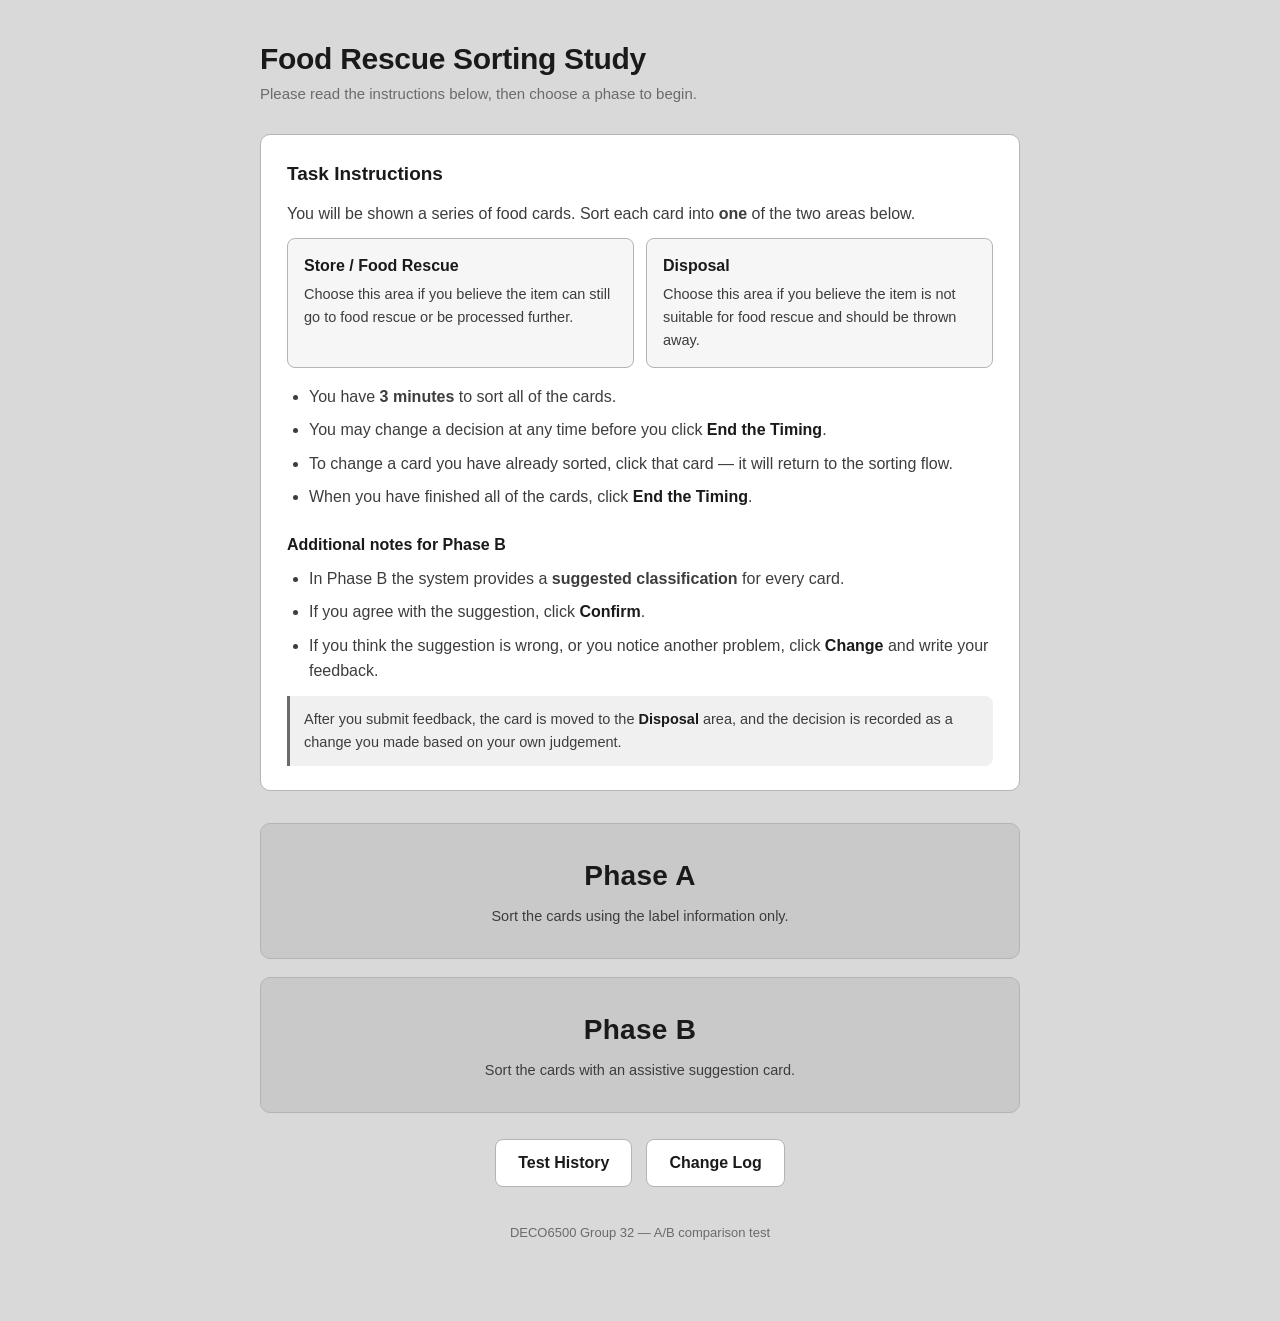
==== index.html @ 905b849f "Add Food Rescue Sorting Study prototype Static A/B test for DECO6500 Group 32: Phase A judges produc" ====
<!DOCTYPE html>
<html lang="en">
<head>
  <meta charset="UTF-8">
  <meta name="viewport" content="width=device-width, initial-scale=1">
  <title>Food Rescue Sorting Study — DECO6500 Group 32</title>
  <link rel="stylesheet" href="styles.css">
  <link rel="stylesheet" href="phase.css">
</head>
<body>
  <main class="page">
    <h1 class="page-title">Food Rescue Sorting Study</h1>
    <p class="page-subtitle">Please read the instructions below, then choose a phase to begin.</p>

    <section class="instructions">
      <h2>Task Instructions</h2>
      <p>You will be shown a series of food cards. Sort each card into <strong>one</strong> of the two areas below.</p>

      <div class="zones">
        <div class="zone">
          <span class="zone-name">Store / Food Rescue</span>
          <p>Choose this area if you believe the item can still go to food rescue or be processed further.</p>
        </div>
        <div class="zone">
          <span class="zone-name">Disposal</span>
          <p>Choose this area if you believe the item is not suitable for food rescue and should be thrown away.</p>
        </div>
      </div>

      <ul>
        <li>You have <strong>3 minutes</strong> to sort all of the cards.</li>
        <li>You may change a decision at any time before you click <span class="ui-label">End the Timing</span>.</li>
        <li>To change a card you have already sorted, click that card — it will return to the sorting flow.</li>
        <li>When you have finished all of the cards, click <span class="ui-label">End the Timing</span>.</li>
      </ul>

      <h3>Additional notes for Phase B</h3>
      <ul>
        <li>In Phase B the system provides a <strong>suggested classification</strong> for every card.</li>
        <li>If you agree with the suggestion, click <span class="ui-label">Confirm</span>.</li>
        <li>If you think the suggestion is wrong, or you notice another problem, click <span class="ui-label">Change</span> and write your feedback.</li>
      </ul>
      <p class="note">After you submit feedback, the card is moved to the <span class="ui-label">Disposal</span> area, and the decision is recorded as a change you made based on your own judgement.</p>
    </section>

    <nav class="phase-choice" aria-label="Choose a phase">
      <a class="phase-btn phase-btn--a" href="phase-a.html">
        <span class="phase-name">Phase A</span>
        <span class="phase-hint">Sort the cards using the label information only.</span>
      </a>

      <a class="phase-btn phase-btn--b" href="phase-b.html">
        <span class="phase-name">Phase B</span>
        <span class="phase-hint">Sort the cards with an assistive suggestion card.</span>
      </a>
    </nav>

    <div class="log-actions">
      <button class="btn" id="history-btn" type="button">Test History</button>
      <button class="btn" id="log-btn" type="button">Change Log</button>
    </div>

    <p class="page-footer">DECO6500 Group 32 — A/B comparison test</p>
  </main>

  <!-- ---------- Test history ---------- -->
  <div class="overlay" id="history-overlay" hidden>
    <div class="modal modal--table" role="dialog" aria-modal="true" aria-labelledby="history-title">
      <h2 id="history-title">Test History</h2>
      <p>Every completed run, newest first.</p>
      <div class="table-scroll" id="history-body"></div>
      <div class="modal-actions">
        <button class="btn btn--primary" id="history-close" type="button">Close</button>
        <button class="btn" id="history-clear" type="button">Clear history</button>
      </div>
    </div>
  </div>

  <!-- ---------- Change log ---------- -->
  <div class="overlay" id="log-overlay" hidden>
    <div class="modal modal--wide" role="dialog" aria-modal="true" aria-labelledby="log-title">
      <h2 id="log-title">Change Log</h2>
      <p>Every time a participant changed the app's suggestion in Phase B.</p>
      <div class="log-list" id="log-list"></div>
      <div class="modal-actions">
        <button class="btn btn--primary" id="log-close" type="button">Close</button>
        <button class="btn" id="log-clear" type="button">Clear log</button>
      </div>
    </div>
  </div>

  <script src="shared.js"></script>
  <script src="home.js"></script>
</body>
</html>
---- styles.css ----
/* ==========================================================
   DECO6500 Group 32 — Food Rescue Sorting Study
   Shared stylesheet (used by index.html and the phase pages)
   ========================================================== */

:root {
  --bg: #d9d9d9;
  --surface: #ffffff;
  --surface-muted: #c9c9c9;
  --ink: #1a1a1a;
  --ink-soft: #3d3d3d;
  --ink-faint: #6b6b6b;
  --line: #b4b4b4;
  --accent-a: #2f6f4f;
  --accent-a-dark: #245840;
  --accent-b: #2f4f7f;
  --accent-b-dark: #243d63;
  --radius: 10px;
  --maxw: 760px;
}

* {
  box-sizing: border-box;
}

body {
  margin: 0;
  padding: 40px 20px 64px;
  background: var(--bg);
  color: var(--ink);
  font-family: "Segoe UI", "Helvetica Neue", Arial, "Microsoft YaHei", sans-serif;
  font-size: 16px;
  line-height: 1.6;
}

.page {
  max-width: var(--maxw);
  margin: 0 auto;
}

/* ---------- Header ---------- */

.page-title {
  margin: 0 0 4px;
  font-size: 30px;
  line-height: 1.25;
  letter-spacing: -0.01em;
}

.page-subtitle {
  margin: 0 0 28px;
  color: var(--ink-faint);
  font-size: 15px;
}

/* ---------- Instruction blocks ---------- */

.instructions {
  background: var(--surface);
  border: 1px solid var(--line);
  border-radius: var(--radius);
  padding: 24px 26px;
  margin-bottom: 20px;
}

.instructions h2 {
  margin: 0 0 12px;
  font-size: 19px;
}

.instructions h3 {
  margin: 22px 0 8px;
  font-size: 16px;
}

.instructions p {
  margin: 0 0 12px;
  color: var(--ink-soft);
}

.instructions p:last-child,
.instructions ul:last-child,
.instructions ol:last-child {
  margin-bottom: 0;
}

.instructions ul,
.instructions ol {
  margin: 0 0 12px;
  padding-left: 22px;
  color: var(--ink-soft);
}

.instructions li {
  margin-bottom: 8px;
}

.instructions li:last-child {
  margin-bottom: 0;
}

/* The two sorting destinations, described as a small definition list */
.zones {
  display: grid;
  gap: 12px;
  grid-template-columns: 1fr 1fr;
  margin: 0 0 16px;
}

.zone {
  border: 1px solid var(--line);
  border-radius: 8px;
  padding: 14px 16px;
  background: #f6f6f6;
}

.zone .zone-name {
  display: block;
  margin-bottom: 4px;
  font-weight: 700;
}

.zone p {
  margin: 0;
  font-size: 14.5px;
}

.note {
  margin-top: 16px;
  padding: 12px 14px;
  border-left: 3px solid var(--ink-faint);
  background: #f0f0f0;
  border-radius: 0 8px 8px 0;
  font-size: 14.5px;
  color: var(--ink-soft);
}

kbd,
.ui-label {
  font-family: inherit;
  font-weight: 700;
  color: var(--ink);
}

/* ---------- Phase buttons ---------- */

.phase-choice {
  display: grid;
  gap: 18px;
  margin-top: 32px;
}

.phase-btn {
  display: block;
  width: 100%;
  padding: 30px 26px;
  border: 1px solid var(--line);
  border-radius: var(--radius);
  background: var(--surface-muted);
  color: var(--ink);
  font: inherit;
  text-align: center;
  text-decoration: none;
  cursor: pointer;
  transition: transform 0.12s ease, box-shadow 0.12s ease, background 0.12s ease;
}

.phase-btn:hover,
.phase-btn:focus-visible {
  background: #bfbfbf;
  transform: translateY(-2px);
  box-shadow: 0 6px 16px rgba(0, 0, 0, 0.16);
  outline: none;
}

.phase-btn:active {
  transform: translateY(0);
  box-shadow: none;
}

.phase-btn .phase-name {
  display: block;
  font-size: 28px;
  font-weight: 700;
  letter-spacing: 0.01em;
}

.phase-btn .phase-hint {
  display: block;
  margin-top: 6px;
  font-size: 14.5px;
  color: var(--ink-soft);
}

.phase-btn--a:hover,
.phase-btn--a:focus-visible {
  border-color: var(--accent-a);
}

.phase-btn--b:hover,
.phase-btn--b:focus-visible {
  border-color: var(--accent-b);
}

.page-footer {
  margin-top: 36px;
  text-align: center;
  font-size: 13px;
  color: var(--ink-faint);
}

/* ---------- Small screens ---------- */

@media (max-width: 560px) {
  body {
    padding: 24px 14px 48px;
  }

  .page-title {
    font-size: 24px;
  }

  .instructions {
    padding: 18px;
  }

  .zones {
    grid-template-columns: 1fr;
  }

  .phase-btn {
    padding: 24px 18px;
  }

  .phase-btn .phase-name {
    font-size: 24px;
  }
}
---- phase.css ----
/* ==========================================================
   DECO6500 Group 32 — Food Rescue Sorting Study
   Layout shared by the Phase A / Phase B test screens.
   Depends on the design tokens declared in styles.css.
   ========================================================== */

:root {
  --zone-store: #e2f4e8;
  --zone-store-line: #9ec9ae;
  --zone-discard: #f8f6cf;
  --zone-discard-line: #cfc98a;
  --slot: #e0ecf8;
  --slot-line: #b6cde4;
}

.page--test {
  max-width: 900px;
}

/* ---------- Timer bar ---------- */

.timer-bar {
  display: flex;
  align-items: center;
  justify-content: center;
  gap: 16px;
  margin-bottom: 24px;
}

.timer {
  font-size: 28px;
  font-weight: 700;
  letter-spacing: 0.02em;
  font-variant-numeric: tabular-nums;
}

.timer--running {
  color: var(--accent-a-dark);
}

.timer--warning {
  color: #a3341f;
}

.timer-label {
  font-size: 15px;
  color: var(--ink-faint);
}

/* ---------- Buttons ---------- */

.btn {
  padding: 10px 22px;
  border: 1px solid var(--line);
  border-radius: 8px;
  background: var(--surface);
  color: var(--ink);
  font: inherit;
  font-weight: 600;
  cursor: pointer;
  transition: background 0.12s ease, box-shadow 0.12s ease, transform 0.12s ease;
}

.btn:hover:not(:disabled) {
  background: #f0f0f0;
  box-shadow: 0 2px 8px rgba(0, 0, 0, 0.12);
}

.btn:active:not(:disabled) {
  transform: translateY(1px);
  box-shadow: none;
}

.btn:disabled {
  opacity: 0.45;
  cursor: not-allowed;
}

.btn--primary {
  background: var(--accent-a);
  border-color: var(--accent-a-dark);
  color: #fff;
}

.btn--primary:hover:not(:disabled) {
  background: var(--accent-a-dark);
}

.btn--store {
  background: var(--zone-store);
  border-color: var(--zone-store-line);
}

.btn--discard {
  background: var(--zone-discard);
  border-color: var(--zone-discard-line);
}

.btn--wide {
  min-width: 260px;
  padding: 16px 28px;
  font-size: 18px;
}

/* ---------- Sorting zones ---------- */

.zone-row {
  display: grid;
  grid-template-columns: 1fr 1fr;
  gap: 20px;
  margin-bottom: 26px;
}

.drop-zone {
  min-height: 300px;
  border-radius: 16px;
  padding: 16px;
  display: flex;
  flex-direction: column;
}

.drop-zone--store {
  background: var(--zone-store);
  border: 1px solid var(--zone-store-line);
}

.drop-zone--discard {
  background: var(--zone-discard);
  border: 1px solid var(--zone-discard-line);
}

.drop-zone h2 {
  margin: 0 0 12px;
  text-align: center;
  font-size: 20px;
}

.drop-zone .zone-count {
  font-size: 14px;
  font-weight: 400;
  color: var(--ink-faint);
}

.zone-items {
  flex: 1;
  display: grid;
  grid-template-columns: repeat(auto-fill, minmax(76px, 1fr));
  grid-auto-rows: 76px;
  gap: 10px;
  align-content: start;
}

/* ---------- Card tray ---------- */

.tray {
  display: grid;
  grid-template-columns: repeat(4, 1fr);
  gap: 18px;
  margin-bottom: 28px;
}

.slot {
  aspect-ratio: 1 / 1;
  background: var(--slot);
  border: 1px solid var(--slot-line);
  border-radius: 18px;
  padding: 0;
  overflow: hidden;
  display: flex;
  align-items: center;
  justify-content: center;
}

.slot--empty {
  background: #e8eff6;
  border-style: dashed;
}

/* ---------- Product cards ---------- */

.card {
  width: 100%;
  height: 100%;
  border: 0;
  border-radius: 14px;
  background: transparent;
  padding: 0;
  font: inherit;
  color: var(--ink);
  cursor: pointer;
  display: flex;
  flex-direction: column;
  align-items: center;
  justify-content: center;
  gap: 4px;
  transition: transform 0.12s ease, filter 0.12s ease;
}

.card:hover:not(:disabled),
.card:focus-visible:not(:disabled) {
  transform: scale(1.05);
  outline: none;
  filter: drop-shadow(0 3px 8px rgba(0, 0, 0, 0.22));
}

.card:disabled {
  cursor: not-allowed;
  opacity: 0.55;
}

.card img {
  width: 100%;
  height: 100%;
  object-fit: cover;
}

/* Shown until a real product photo is dropped into the slot */
.card .card-placeholder {
  font-size: 12px;
  line-height: 1.3;
  text-align: center;
  color: var(--ink-faint);
  padding: 4px;
}

/* Cards sitting inside a sorting zone are rendered smaller */
.zone-items .card {
  background: rgba(255, 255, 255, 0.75);
  border: 1px solid rgba(0, 0, 0, 0.08);
  border-radius: 12px;
  overflow: hidden;
}

.zone-empty-hint {
  margin: auto;
  color: var(--ink-faint);
  font-size: 14px;
}

/* ---------- Footer action ---------- */

.test-actions {
  display: flex;
  justify-content: center;
}

.status-line {
  margin: 0 0 20px;
  text-align: center;
  font-size: 14.5px;
  color: var(--ink-faint);
  min-height: 1.4em;
}

/* ---------- Modal ---------- */

.overlay[hidden] {
  display: none !important;
}

.overlay {
  position: fixed;
  inset: 0;
  background: rgba(0, 0, 0, 0.45);
  display: flex;
  align-items: center;
  justify-content: center;
  padding: 20px;
  z-index: 50;
}

.modal {
  background: var(--surface);
  border-radius: 14px;
  padding: 26px 28px;
  width: 100%;
  max-width: 420px;
  box-shadow: 0 18px 44px rgba(0, 0, 0, 0.3);
  text-align: center;
}

.modal h2 {
  margin: 0 0 6px;
  font-size: 22px;
}

.modal p {
  margin: 0 0 18px;
  color: var(--ink-soft);
}

.modal-figure {
  width: 190px;
  height: 190px;
  margin: 0 auto 18px;
  background: var(--slot);
  border: 1px solid var(--slot-line);
  border-radius: 16px;
  display: flex;
  align-items: center;
  justify-content: center;
  padding: 10px;
}

.modal-figure img {
  max-width: 100%;
  max-height: 100%;
  object-fit: contain;
}

.modal-actions {
  display: flex;
  gap: 12px;
  justify-content: center;
  flex-wrap: wrap;
}

.modal-summary {
  text-align: left;
  margin: 0 0 18px;
  padding: 14px 16px;
  background: #f4f4f4;
  border-radius: 10px;
  font-size: 15px;
}

.modal-summary div {
  display: flex;
  justify-content: space-between;
  gap: 12px;
  padding: 3px 0;
}

.modal-summary span:last-child {
  font-weight: 700;
}

/* ---------- Small screens ---------- */

@media (max-width: 620px) {
  .tray {
    grid-template-columns: repeat(2, 1fr);
    gap: 12px;
  }

  .zone-row {
    grid-template-columns: 1fr;
  }

  .drop-zone {
    min-height: 200px;
  }

  .timer-bar {
    flex-wrap: wrap;
  }
}

/* ---------- Back to home ---------- */

.page-nav {
  display: flex;
  margin-bottom: 12px;
}

.btn--back {
  padding: 7px 16px;
  font-size: 14.5px;
  font-weight: 600;
  text-decoration: none;
  color: var(--ink-soft);
  display: inline-block;
}

.btn--back:hover {
  color: var(--ink);
}

/* ==========================================================
   Product screen (product.html)
   ========================================================== */

.page--product {
  max-width: 720px;
}

.product-intro {
  margin: 0 0 18px;
  color: #6b5cd6;
  font-size: 17px;
  font-weight: 600;
  line-height: 1.5;
}

.scenario-card {
  background: var(--slot);
  border: 1px solid var(--slot-line);
  border-radius: 20px;
  padding: 24px 24px 28px;
  text-align: center;
}

.scenario-title {
  margin: 0 0 6px;
  font-size: 23px;
}

.scenario-date {
  margin: 0 0 20px;
  font-size: 16px;
  font-weight: 700;
}

/* ---------- Main photo with its four close-up buttons ---------- */

.product-figure {
  position: relative;
  width: 100%;
  max-width: 340px;
  margin: 0 auto 24px;
}

.product-photo {
  display: block;
  width: 100%;
  border-radius: 12px;
}

.hotspot {
  position: absolute;
  width: 36px;
  height: 36px;
  padding: 0;
  border: 2px solid #fff;
  border-radius: 50%;
  background: #2f6fd0;
  color: #fff;
  font: inherit;
  font-weight: 700;
  font-size: 15px;
  line-height: 1;
  cursor: pointer;
  box-shadow: 0 2px 7px rgba(0, 0, 0, 0.32);
  transform: translate(-50%, -50%);
  transition: transform 0.12s ease, background 0.12s ease;
}

.hotspot:hover,
.hotspot:focus-visible {
  background: #24559f;
  transform: translate(-50%, -50%) scale(1.16);
  outline: none;
}

/* The circles sit around the photo — their positions are decorative and do not
   have to match the part of the product each close-up shows. */
.hotspot--1 { top: 7%;  left: 50%; }
.hotspot--2 { top: 38%; left: 89%; }
.hotspot--3 { top: 52%; left: 11%; }
.hotspot--4 { top: 79%; left: 85%; }

/* ---------- Decision buttons ---------- */

.decision-actions {
  display: flex;
  gap: 18px;
  justify-content: center;
}

.btn--decision {
  min-width: 132px;
  padding: 14px 24px;
  font-size: 17px;
}

.decision-current {
  margin: 16px 0 0;
  font-size: 14px;
  color: var(--ink-faint);
}

/* ---------- Close-up viewer ---------- */

.overlay--detail {
  background: rgba(0, 0, 0, 0.72);
  overflow: auto;
}

.detail-photo {
  max-width: 92vw;
  max-height: 82vh;
  border-radius: 10px;
  background: #fff;
  cursor: zoom-in;
}

/* A second click magnifies the photo; the overlay then scrolls. */
.detail-photo.zoomed {
  max-width: none;
  max-height: none;
  width: 170vw;
  border-radius: 0;
  cursor: zoom-out;
}

.detail-close {
  position: fixed;
  top: 16px;
  right: 20px;
  width: 42px;
  height: 42px;
  padding: 0;
  border: 0;
  border-radius: 50%;
  background: rgba(255, 255, 255, 0.92);
  color: var(--ink);
  font-size: 26px;
  line-height: 1;
  cursor: pointer;
  z-index: 60;
}

.detail-close:hover {
  background: #fff;
}

body.no-scroll {
  overflow: hidden;
}

/* ==========================================================
   Phase B — the app's product card
   ========================================================== */

.scenario-card--b {
  text-align: left;
}

.scenario-card--b .scenario-title {
  text-align: center;
  margin-bottom: 18px;
}

.app-heading {
  margin: 0 0 12px;
  font-size: 19px;
}

.app-layout {
  display: grid;
  grid-template-columns: minmax(0, 1fr) 150px;
  gap: 16px;
  align-items: start;
}

/* The phone-screenshot panel */
.app-card {
  background: #d4d4d4;
  border: 1px solid #b9b9b9;
  border-radius: 18px;
  padding: 18px;
}

.app-photo {
  height: 210px;
  display: flex;
  align-items: center;
  justify-content: center;
  margin-bottom: 16px;
}

.app-photo img {
  max-width: 100%;
  max-height: 100%;
  object-fit: contain;
}

.app-info {
  margin: 0 0 14px;
  font-size: 14.5px;
}

.app-info div {
  display: flex;
  gap: 6px;
  padding: 1px 0;
}

.app-info dt {
  font-weight: 600;
}

.app-info dd {
  margin: 0;
}

.app-suggestion {
  margin: 0 0 4px;
  font-size: 17px;
  font-weight: 700;
  line-height: 1.35;
}

.app-suggestion strong {
  font-size: 19px;
}

.app-suggestion-note {
  margin: 0 0 4px;
  font-size: 13px;
  font-weight: 600;
  color: #7a4a12;
}

.app-actions {
  display: flex;
  gap: 14px;
  margin-top: 16px;
}

.btn--dark {
  background: #1f1f1f;
  border-color: #1f1f1f;
  color: #fff;
  min-width: 108px;
}

.btn--dark:hover:not(:disabled) {
  background: #383838;
  color: #fff;
}

/* The four close-ups beside the card */
.app-thumbs {
  display: grid;
  gap: 12px;
}

.app-thumb {
  height: 104px;
  padding: 0;
  border: 1px solid #c4c4c4;
  border-radius: 6px;
  background: #d8d8d8;
  overflow: hidden;
  cursor: pointer;
  transition: transform 0.12s ease, box-shadow 0.12s ease;
}

.app-thumb img {
  width: 100%;
  height: 100%;
  object-fit: cover;
  display: block;
}

.app-thumb:hover,
.app-thumb:focus-visible {
  transform: scale(1.03);
  box-shadow: 0 4px 12px rgba(0, 0, 0, 0.24);
  outline: none;
}

/* ---------- Feedback dialog ---------- */

.feedback-modal {
  max-width: 380px;
  text-align: left;
  background: #d4d4d4;
  padding: 20px;
}

.feedback-back {
  border: 0;
  background: none;
  padding: 0 0 14px;
  font: inherit;
  font-weight: 600;
  color: #6f6f6f;
  cursor: pointer;
}

.feedback-back:hover {
  color: var(--ink);
}

.feedback-label {
  display: block;
  margin-bottom: 8px;
  font-weight: 700;
}

.feedback-modal textarea {
  width: 100%;
  padding: 12px;
  border: 1px solid #b9b9b9;
  border-radius: 4px;
  background: #fff;
  font: inherit;
  resize: vertical;
}

.feedback-modal textarea.needs-text {
  border-color: #a3341f;
}

.feedback-hint {
  margin: 12px 0 18px;
  font-size: 14px;
  color: var(--ink-soft);
}

/* ---------- Change log on the home page ---------- */

.log-actions {
  display: flex;
  justify-content: center;
  margin-top: 26px;
}

.modal--wide {
  max-width: 560px;
  text-align: left;
}

.modal--wide h2,
.modal--wide > p {
  text-align: center;
}

.log-list {
  max-height: 46vh;
  overflow-y: auto;
  margin-bottom: 18px;
}

.log-item {
  padding: 12px 14px;
  margin-bottom: 10px;
  background: #f4f4f4;
  border-left: 3px solid var(--accent-b);
  border-radius: 0 8px 8px 0;
}

.log-item-head {
  font-weight: 700;
}

.log-item-meta {
  margin-top: 2px;
  font-size: 12.5px;
  color: var(--ink-faint);
}

.log-item-reason {
  margin: 8px 0 0;
  font-size: 14.5px;
  color: var(--ink-soft);
  white-space: pre-wrap;
}

.log-empty {
  margin: 0;
  padding: 18px;
  text-align: center;
  color: var(--ink-faint);
}

/* ---------- Small screens ---------- */

@media (max-width: 620px) {
  .app-layout {
    grid-template-columns: 1fr;
  }

  .app-thumbs {
    grid-template-columns: repeat(4, 1fr);
  }

  .app-thumb {
    height: 80px;
  }
}

/* ---------- Test history table ---------- */

.log-actions {
  gap: 14px;
  flex-wrap: wrap;
}

.modal--table {
  max-width: min(94vw, 940px);
  text-align: left;
}

.modal--table h2,
.modal--table > p {
  text-align: center;
}

.table-scroll {
  max-height: 52vh;
  overflow: auto;
  margin-bottom: 18px;
  border: 1px solid var(--line);
  border-radius: 8px;
}

.history-table {
  border-collapse: collapse;
  width: 100%;
  font-size: 13.5px;
  white-space: nowrap;
}

.history-table th {
  position: sticky;
  top: 0;
  background: #1f6b73;
  color: #fff;
  font-weight: 700;
  text-align: left;
  padding: 9px 12px;
}

.history-table td {
  padding: 8px 12px;
  border-top: 1px solid #e2e2e2;
}

.history-table tr:nth-child(even) td {
  background: #f7f7f7;
}

.history-row--timeout td {
  color: #a3341f;
}
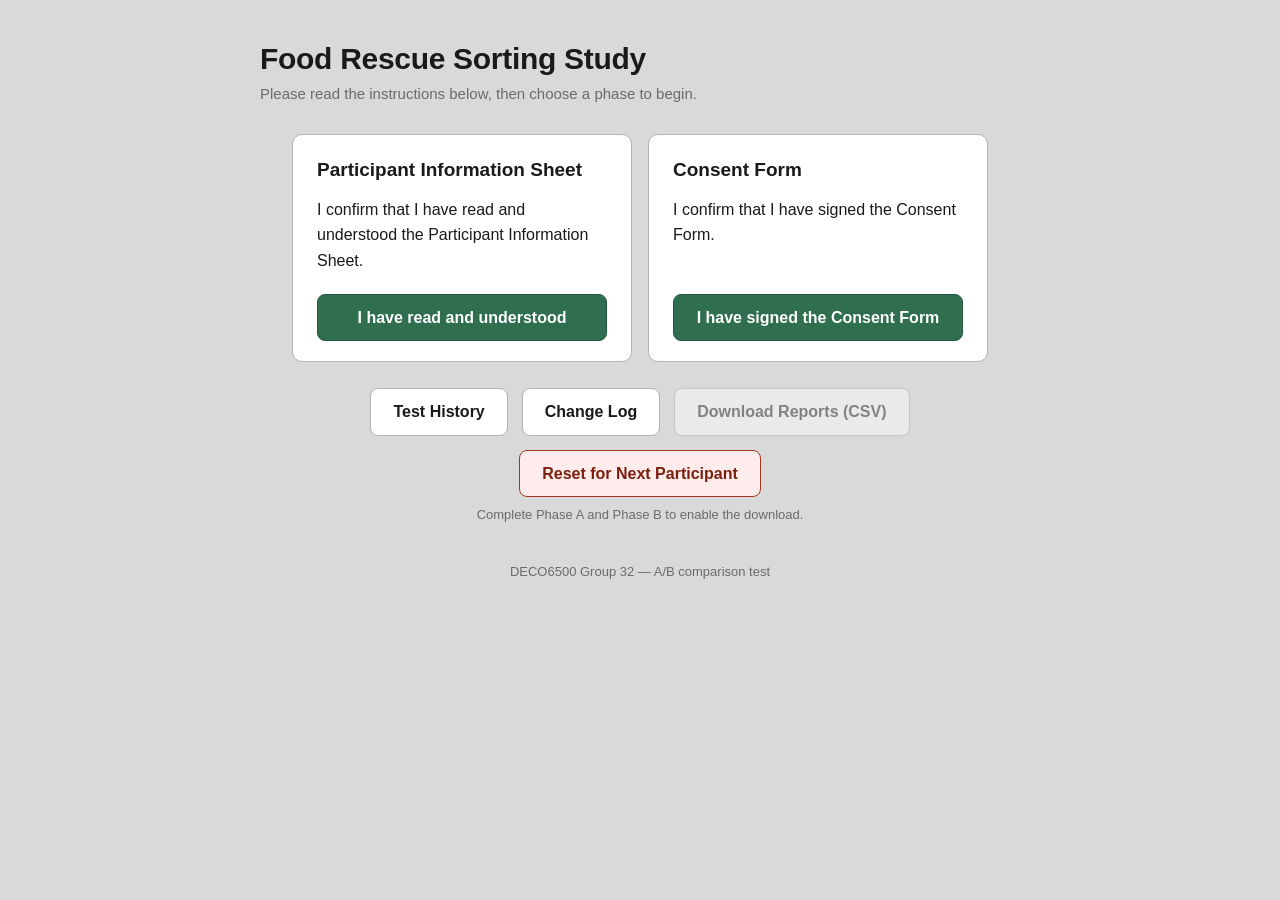
==== commit cc43ac28: "Version 2 - Initialize" ====
--- a/index.html
+++ b/index.html
@@ -7,26 +7,53 @@
   <link rel="stylesheet" href="styles.css">
   <link rel="stylesheet" href="phase.css">
 </head>
-<body>
+<body class="page-home">
   <main class="page">
     <h1 class="page-title">Food Rescue Sorting Study</h1>
     <p class="page-subtitle">Please read the instructions below, then choose a phase to begin.</p>
+
+    <section class="study-documents" aria-label="Participant documents">
+      <div class="study-document">
+        <h2>Participant Information Sheet</h2>
+        <p id="information-confirmation-text">I confirm that I have read and understood the Participant Information Sheet.</p>
+        <button class="btn btn--primary" id="information-confirm-btn" type="button" aria-describedby="information-confirmation-text" aria-pressed="false">I have read and understood</button>
+      </div>
+      <div class="study-document">
+        <h2>Consent Form</h2>
+        <p id="consent-confirmation-text">I confirm that I have signed the Consent Form.</p>
+        <button class="btn btn--primary" id="consent-confirm-btn" type="button" aria-describedby="consent-confirmation-text" aria-pressed="false">I have signed the Consent Form</button>
+      </div>
+    </section>
+
+    <div id="study-next-steps" hidden>
+    <section class="instructions participant-entry" aria-labelledby="participant-title">
+      <h2 id="participant-title">Participant ID</h2>
+      <label for="participant-id">Please enter the participant ID provided by the research staff.</label>
+      <p class="participant-note">*If we have not provided you with a participant ID, please enter a nickname or code name of your choice. This information will not be recorded.</p>
+      <input id="participant-id" type="text" required maxlength="100" autocomplete="off" spellcheck="false" aria-describedby="participant-status">
+      <p id="participant-status" role="status">Your ID will be recorded with each test and shown in Test History.</p>
+    </section>
 
     <section class="instructions">
       <h2>Task Instructions</h2>
       <p>You will be shown a series of food cards. Sort each card into <strong>one</strong> of the two areas below.</p>
 
+      <h3>Understanding the scenario and “Today”</h3>
+      <p>When you open a Scenario Card, you will see a date labelled <strong>“Today”</strong>. This is the simulated date on which you are assessing the food, and the day it is due to be removed from sale. Use this date together with the clues provided to decide whether the food can still be rescued or should be sent for non-food recycling.</p>
+
+      <h3>What do the Food Rescue and Discard buttons do?</h3>
       <div class="zones">
         <div class="zone">
-          <span class="zone-name">Store / Food Rescue</span>
-          <p>Choose this area if you believe the item can still go to food rescue or be processed further.</p>
+          <span class="zone-name">Food Rescue</span>
+          <p>Click <span class="ui-label">Food Rescue</span> to move the card to the <span class="ui-label">Food Rescue</span> area. Choose this option if you believe the food is still suitable for human consumption and can be donated to a food rescue organisation.</p>
         </div>
         <div class="zone">
-          <span class="zone-name">Disposal</span>
-          <p>Choose this area if you believe the item is not suitable for food rescue and should be thrown away.</p>
+          <span class="zone-name">Discard — Non-food Recycling</span>
+          <p>Click <span class="ui-label">Discard</span> to move the card to the <span class="ui-label">Disposal</span> area. Choose this option if you believe the food is no longer suitable for human consumption and should be sent to an organisation that recycles it for non-food uses.</p>
         </div>
       </div>
 
+      <h3>Timing and changing your decisions</h3>
       <ul>
         <li>You have <strong>3 minutes</strong> to sort all of the cards.</li>
         <li>You may change a decision at any time before you click <span class="ui-label">End the Timing</span>.</li>
@@ -38,27 +65,36 @@
       <ul>
         <li>In Phase B the system provides a <strong>suggested classification</strong> for every card.</li>
         <li>If you agree with the suggestion, click <span class="ui-label">Confirm</span>.</li>
-        <li>If you think the suggestion is wrong, or you notice another problem, click <span class="ui-label">Change</span> and write your feedback.</li>
+        <li class="feedback-instruction">If you think the suggestion is wrong, or you notice another problem, click <span class="ui-label">Change</span> and write your feedback.</li>
       </ul>
       <p class="note">After you submit feedback, the card is moved to the <span class="ui-label">Disposal</span> area, and the decision is recorded as a change you made based on your own judgement.</p>
+      <div class="instructions-acknowledgement">
+        <p id="acknowledgement-text">I confirm that I understand the research background and assumptions explained by the facilitator, and that I have read and understood the Task Instructions.</p>
+        <button class="btn btn--primary" id="acknowledge-btn" type="button" aria-describedby="acknowledgement-text">I understand — enable Phase A and Phase B</button>
+        <p class="acknowledgement-status" id="acknowledgement-status" role="status">Please confirm your understanding before choosing a phase.</p>
+      </div>
     </section>
 
     <nav class="phase-choice" aria-label="Choose a phase">
-      <a class="phase-btn phase-btn--a" href="phase-a.html">
+      <a class="phase-btn phase-btn--a" data-phase-href="phase-a.html" data-phase="A" role="link" aria-disabled="true" tabindex="-1">
         <span class="phase-name">Phase A</span>
-        <span class="phase-hint">Sort the cards using the label information only.</span>
+        <span class="phase-hint" data-default-hint="Sort the cards using the label information only.">Sort the cards using the label information only.</span>
       </a>
 
-      <a class="phase-btn phase-btn--b" href="phase-b.html">
+      <a class="phase-btn phase-btn--b" data-phase-href="phase-b.html" data-phase="B" role="link" aria-disabled="true" tabindex="-1">
         <span class="phase-name">Phase B</span>
-        <span class="phase-hint">Sort the cards with an assistive suggestion card.</span>
+        <span class="phase-hint" data-default-hint="Sort the cards with an assistive suggestion card.">Sort the cards with an assistive suggestion card.</span>
       </a>
     </nav>
+    </div>
 
     <div class="log-actions">
       <button class="btn" id="history-btn" type="button">Test History</button>
       <button class="btn" id="log-btn" type="button">Change Log</button>
+      <button class="btn" id="export-btn" type="button" disabled>Download Reports (CSV)</button>
+      <button class="btn btn--danger" id="reset-btn" type="button">Reset for Next Participant</button>
     </div>
+    <p class="export-status" id="export-status" role="status">Complete Phase A and Phase B to enable the download.</p>
 
     <p class="page-footer">DECO6500 Group 32 — A/B comparison test</p>
   </main>
@@ -68,10 +104,11 @@
     <div class="modal modal--table" role="dialog" aria-modal="true" aria-labelledby="history-title">
       <h2 id="history-title">Test History</h2>
       <p>Every completed run, newest first.</p>
+      <p>Selection history records every action in order, including the first classification, changed answers and repeated choices such as Food Rescue → Food Rescue. Each entry shows the card, action number, and previous and selected answers. Action counts include repeated choices; changed-answer counts include only switches between Food Rescue and Discard. Phase B suggestion changes are labelled separately.</p>
+      <p>Card visits are listed in the order opened, with each visit timed separately in seconds. “Card 1 (2)” means the second visit to Card 1. Times include close-ups and feedback, but exclude time on the sorting screen. Older records show totals only; “—” means no visits were recorded or timing data is unavailable.</p>
       <div class="table-scroll" id="history-body"></div>
       <div class="modal-actions">
         <button class="btn btn--primary" id="history-close" type="button">Close</button>
-        <button class="btn" id="history-clear" type="button">Clear history</button>
       </div>
     </div>
   </div>
@@ -84,7 +121,21 @@
       <div class="log-list" id="log-list"></div>
       <div class="modal-actions">
         <button class="btn btn--primary" id="log-close" type="button">Close</button>
-        <button class="btn" id="log-clear" type="button">Clear log</button>
+      </div>
+    </div>
+  </div>
+
+  <!-- ---------- Reset for next participant ---------- -->
+  <div class="overlay" id="reset-overlay" hidden>
+    <div class="modal modal--reset" role="alertdialog" aria-modal="true" aria-labelledby="reset-title">
+      <h2 id="reset-title">Reset for Next Participant</h2>
+      <p>This clears the Participant ID, the three confirmations above, Phase A/B completion, Test History and Change Log on this device. The next participant starts from a completely blank slate. This cannot be undone.</p>
+      <p class="reset-warning" id="reset-warning" hidden>This device has not downloaded a report yet. Resetting now will permanently lose the current Test History and Change Log.</p>
+      <label class="reset-confirm-label" for="reset-confirm-input">Type RESET to confirm</label>
+      <input class="reset-confirm-input" id="reset-confirm-input" type="text" autocomplete="off" spellcheck="false">
+      <div class="modal-actions">
+        <button class="btn" id="reset-cancel" type="button">Cancel</button>
+        <button class="btn btn--danger" id="reset-confirm" type="button" disabled>Reset</button>
       </div>
     </div>
   </div>
--- a/styles.css
+++ b/styles.css
@@ -55,6 +55,61 @@
 
 /* ---------- Instruction blocks ---------- */
 
+.study-documents {
+  display: grid;
+  grid-template-columns: repeat(auto-fit, minmax(260px, 340px));
+  justify-content: center;
+  gap: 16px;
+  margin-bottom: 20px;
+}
+
+.study-document {
+  display: flex;
+  flex-direction: column;
+  padding: 20px 24px;
+  border: 1px solid var(--line);
+  border-radius: var(--radius);
+  background: var(--surface);
+}
+
+.study-document h2 {
+  margin: 0 0 12px;
+  font-size: 19px;
+}
+
+.study-document p {
+  margin: 0 0 20px;
+}
+
+.study-document .btn {
+  max-width: 100%;
+  white-space: normal;
+  /* Anchors the button to the card's bottom edge regardless of how many
+     lines the description above it wraps to, so both cards' buttons line
+     up at the same height. */
+  margin-top: auto;
+}
+
+.study-document--completed {
+  background: #e8e8e8;
+  color: #626262;
+  border-color: #bdbdbd;
+}
+
+.study-document--completed .btn:disabled {
+  background: #d0d0d0;
+  color: #555;
+  border-color: #b0b0b0;
+  opacity: 1;
+  cursor: default;
+  transform: none;
+  box-shadow: none;
+}
+
+#study-next-steps[hidden] {
+  display: none;
+}
+
 .instructions {
   background: var(--surface);
   border: 1px solid var(--line);
@@ -66,6 +121,38 @@
 .instructions h2 {
   margin: 0 0 12px;
   font-size: 19px;
+}
+
+.participant-entry label {
+  display: block;
+  margin-bottom: 10px;
+}
+
+.participant-entry .participant-note {
+  margin: -4px 0 10px;
+  font-size: 13px;
+  font-style: italic;
+  color: var(--ink-faint);
+}
+
+.participant-entry input {
+  display: block;
+  width: 100%;
+  max-width: 400px;
+  padding: 12px 14px;
+  border: 1px solid var(--line);
+  border-radius: 8px;
+  font: inherit;
+}
+
+.participant-entry input:focus-visible {
+  outline: 2px solid var(--accent-a);
+  outline-offset: 2px;
+}
+
+.participant-entry #participant-status {
+  margin-top: 10px;
+  font-size: 14px;
 }
 
 .instructions h3 {
@@ -97,6 +184,11 @@
 
 .instructions li:last-child {
   margin-bottom: 0;
+}
+
+.instructions .feedback-instruction,
+.instructions .feedback-instruction .ui-label {
+  color: #c45500;
 }
 
 /* The two sorting destinations, described as a small definition list */
@@ -144,6 +236,22 @@
 
 /* ---------- Phase buttons ---------- */
 
+.instructions-acknowledgement {
+  margin-top: 24px;
+  padding-top: 20px;
+  border-top: 1px solid var(--line);
+}
+
+.instructions-acknowledgement .acknowledgement-status {
+  margin-top: 12px;
+  font-size: 14px;
+}
+
+.instructions-acknowledgement .btn {
+  white-space: normal;
+  max-width: 100%;
+}
+
 .phase-choice {
   display: grid;
   gap: 18px;
@@ -202,6 +310,15 @@
   border-color: var(--accent-b);
 }
 
+.phase-btn[aria-disabled="true"] {
+  opacity: 0.45;
+  cursor: not-allowed;
+  background: var(--surface-muted);
+  border-color: var(--line);
+  transform: none;
+  box-shadow: none;
+}
+
 .page-footer {
   margin-top: 36px;
   text-align: center;
--- a/phase.css
+++ b/phase.css
@@ -40,6 +40,16 @@
 
 .timer--warning {
   color: #a3341f;
+}
+
+.timer--overtime {
+  color: #a3341f;
+  animation: overtime-pulse 1.2s ease-in-out infinite;
+}
+
+@keyframes overtime-pulse {
+  0%, 100% { opacity: 1; }
+  50% { opacity: 0.55; }
 }
 
 .timer-label {
@@ -86,6 +96,17 @@
   background: var(--accent-a-dark);
 }
 
+.btn--danger {
+  background: #fdeceb;
+  border-color: #a3341f;
+  color: #7a1f0e;
+}
+
+.btn--danger:hover:not(:disabled) {
+  background: #a3341f;
+  color: #fff;
+}
+
 .btn--store {
   background: var(--zone-store);
   border-color: var(--zone-store-line);
@@ -250,6 +271,77 @@
   font-size: 14.5px;
   color: var(--ink-faint);
   min-height: 1.4em;
+}
+
+/* Non-blocking overtime notice: obvious, but the task stays fully usable. */
+.overtime-banner {
+  margin: -8px 0 20px;
+  padding: 10px 16px;
+  text-align: center;
+  font-size: 15px;
+  font-weight: 700;
+  color: #7a1f0e;
+  background: #fdeceb;
+  border: 1px solid #a3341f;
+  border-radius: 8px;
+}
+
+/* ---------- Reset for Next Participant ---------- */
+.reset-warning {
+  font-weight: 700;
+  color: #7a1f0e;
+  background: #fdeceb;
+  border: 1px solid #a3341f;
+  border-radius: 8px;
+  padding: 10px 14px;
+}
+
+.reset-confirm-label {
+  display: block;
+  margin: 16px 0 6px;
+  font-size: 14px;
+  font-weight: 600;
+}
+
+.reset-confirm-input {
+  width: 100%;
+  box-sizing: border-box;
+  padding: 10px 12px;
+  border: 1px solid var(--line);
+  border-radius: 8px;
+  font: inherit;
+}
+
+/* Extra breathing room for this particular modal — it packs a warning, a
+   label and an input in on top of the usual title/body/actions, so the
+   shared .modal spacing reads as too tight here. */
+.modal--reset {
+  padding: 32px 32px 28px;
+}
+
+.modal--reset h2 {
+  margin-bottom: 16px;
+}
+
+.modal--reset > p {
+  margin-bottom: 22px;
+  line-height: 1.55;
+}
+
+.modal--reset .reset-warning {
+  margin-bottom: 22px;
+}
+
+.modal--reset .reset-confirm-label {
+  margin: 0 0 10px;
+}
+
+.modal--reset .reset-confirm-input {
+  margin-bottom: 26px;
+}
+
+.modal--reset .modal-actions {
+  gap: 16px;
 }
 
 /* ---------- Modal ---------- */
@@ -594,6 +686,18 @@
   margin: 0;
 }
 
+.app-info dt.label-best-before,
+.app-info dd.label-best-before {
+  color: var(--accent-a-dark);
+  font-weight: 700;
+}
+
+.app-info dt.label-used-by,
+.app-info dd.label-used-by {
+  color: #a3341f;
+  font-weight: 700;
+}
+
 .app-suggestion {
   margin: 0 0 4px;
   font-size: 17px;
@@ -602,7 +706,17 @@
 }
 
 .app-suggestion strong {
-  font-size: 19px;
+  font-size: 26px;
+}
+
+.app-suggestion strong.suggestion-store,
+.feedback-hint strong.suggestion-store {
+  color: var(--accent-a-dark);
+}
+
+.app-suggestion strong.suggestion-discard,
+.feedback-hint strong.suggestion-discard {
+  color: #a3341f;
 }
 
 .app-suggestion-note {
@@ -718,6 +832,18 @@
   margin-top: 26px;
 }
 
+.export-status {
+  margin: 8px 0 0;
+  text-align: center;
+  font-size: 13px;
+  color: var(--ink-faint);
+}
+
+.phase-hint--done {
+  font-weight: 600;
+  color: var(--accent-a-dark);
+}
+
 .modal--wide {
   max-width: 560px;
   text-align: left;
@@ -829,6 +955,12 @@
   border-top: 1px solid #e2e2e2;
 }
 
+.history-table td.history-card-visits {
+  white-space: pre-line;
+  min-width: 260px;
+  line-height: 1.6;
+}
+
 .history-table tr:nth-child(even) td {
   background: #f7f7f7;
 }
